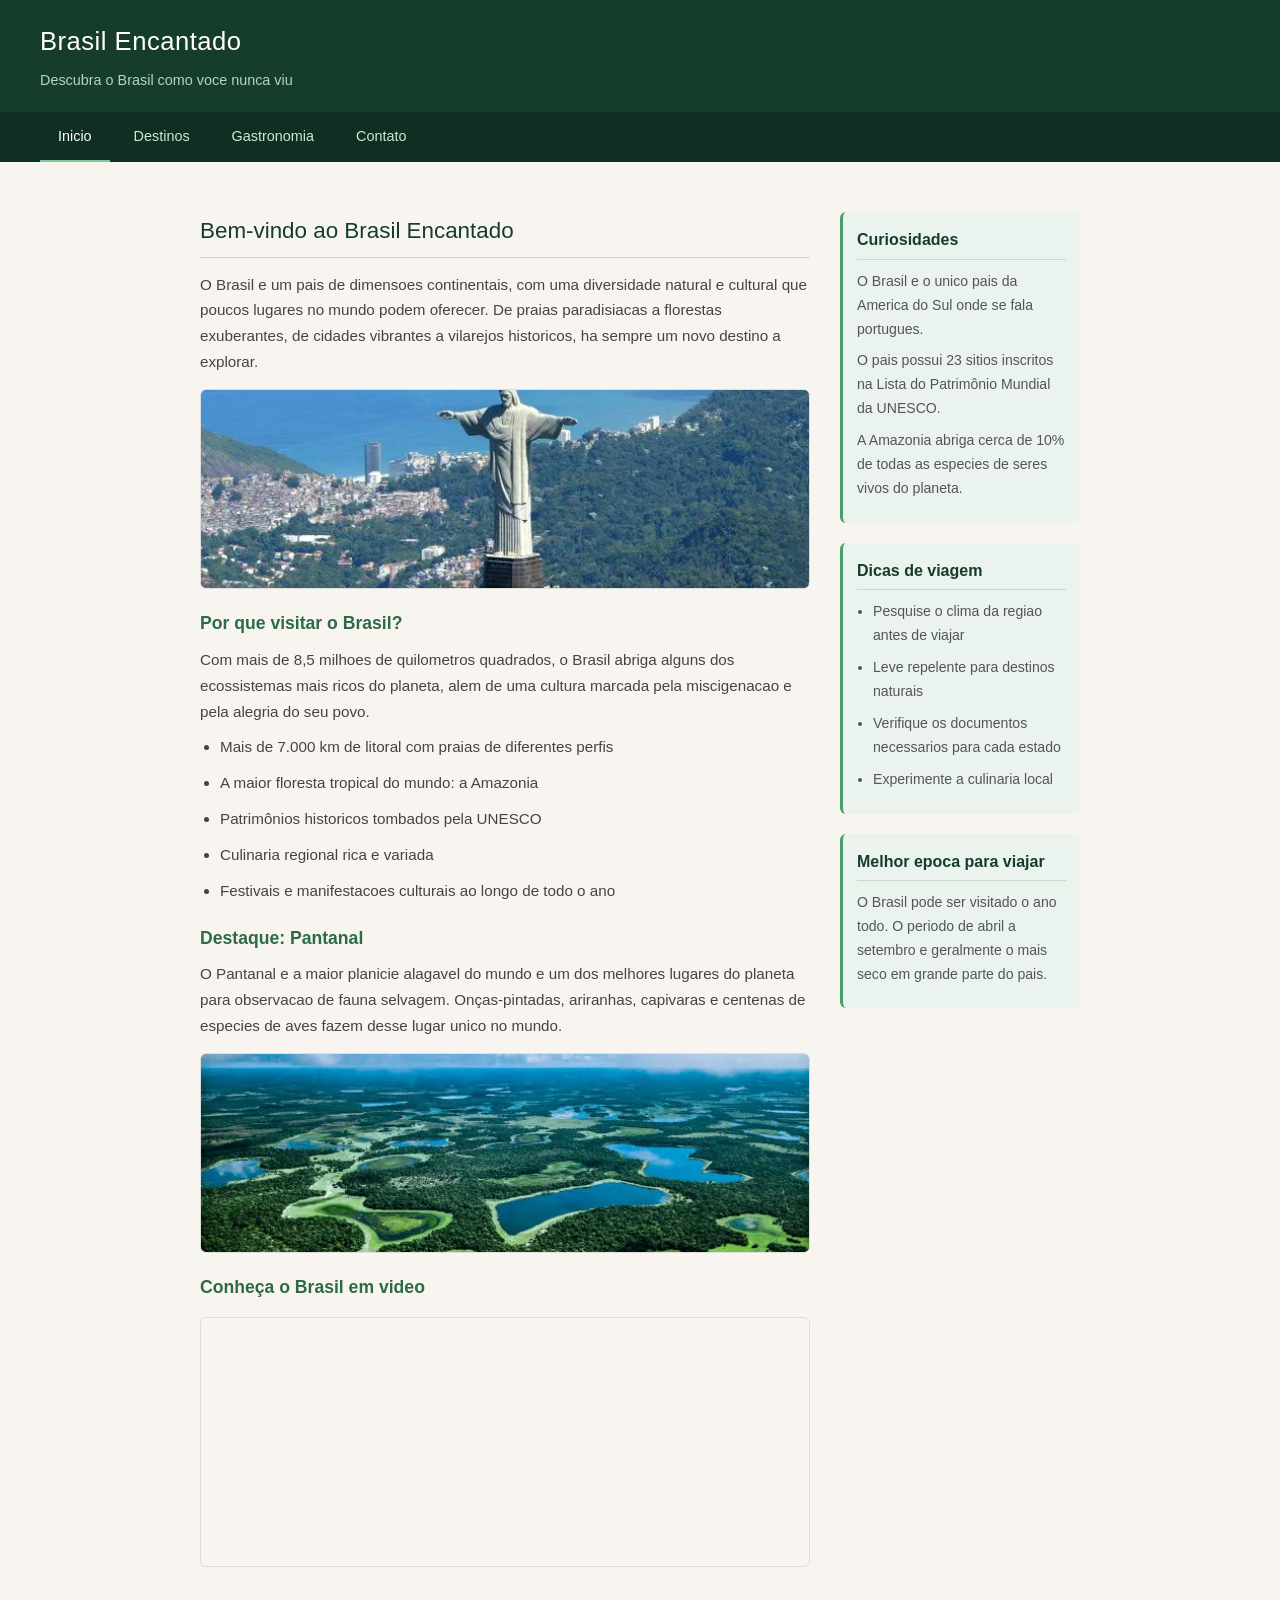
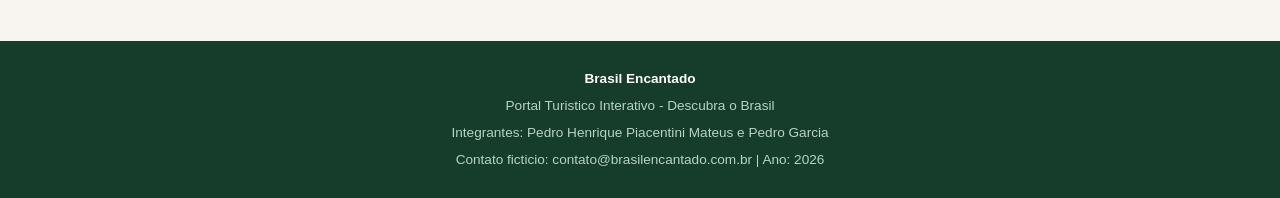
==== index.html @ 539bef1c "Add files via upload" ====
<!DOCTYPE html>
<html lang="pt-BR">
<head>
  <meta charset="UTF-8">
  <meta name="viewport" content="width=device-width, initial-scale=1.0">
  <title>Brasil Encantado - Inicio</title>
  <link rel="stylesheet" href="css/style.css">
</head>
<body>

<header>
  <h1>Brasil Encantado</h1>
  <p>Descubra o Brasil como voce nunca viu</p>
</header>

<nav>
  <a href="index.html" class="ativa">Inicio</a>
  <a href="destinos.html">Destinos</a>
  <a href="gastronomia.html">Gastronomia</a>
  <a href="contato.html">Contato</a>
</nav>

<main>
  <section>
    <h2>Bem-vindo ao Brasil Encantado</h2>
    <p>
      O Brasil e um pais de dimensoes continentais, com uma diversidade natural e cultural que poucos lugares no mundo podem oferecer.
      De praias paradisiacas a florestas exuberantes, de cidades vibrantes a vilarejos historicos, ha sempre um novo destino a explorar.
    </p>

    <img src="img/brasil-panorama.jpg" alt="Vista panoramica do Brasil com natureza exuberante">

    <h3>Por que visitar o Brasil?</h3>
    <p>
      Com mais de 8,5 milhoes de quilometros quadrados, o Brasil abriga alguns dos ecossistemas mais ricos do planeta,
      alem de uma cultura marcada pela miscigenacao e pela alegria do seu povo.
    </p>

    <ul>
      <li>Mais de 7.000 km de litoral com praias de diferentes perfis</li>
      <li>A maior floresta tropical do mundo: a Amazonia</li>
      <li>Patrimônios historicos tombados pela UNESCO</li>
      <li>Culinaria regional rica e variada</li>
      <li>Festivais e manifestacoes culturais ao longo de todo o ano</li>
    </ul>

    <h3>Destaque: Pantanal</h3>
    <p>
      O Pantanal e a maior planicie alagavel do mundo e um dos melhores lugares do planeta para observacao de fauna selvagem.
      Onças-pintadas, ariranhas, capivaras e centenas de especies de aves fazem desse lugar unico no mundo.
    </p>

    <img src="img/pantanal.jpg" alt="Fauna do Pantanal com vegetacao tipica e animais silvestres">

    <h3>Conheça o Brasil em video</h3>
    <iframe src="https://www.youtube.com/watch?v=yeukgKerfqM" title="Brasil - Destinos turisticos" allowfullscreen></iframe>
  </section>

  <aside>
    <div class="bloco">
      <h3>Curiosidades</h3>
      <p>O Brasil e o unico pais da America do Sul onde se fala portugues.</p>
      <p>O pais possui 23 sitios inscritos na Lista do Patrimônio Mundial da UNESCO.</p>
      <p>A Amazonia abriga cerca de 10% de todas as especies de seres vivos do planeta.</p>
    </div>

    <div class="bloco">
      <h3>Dicas de viagem</h3>
      <ul>
        <li>Pesquise o clima da regiao antes de viajar</li>
        <li>Leve repelente para destinos naturais</li>
        <li>Verifique os documentos necessarios para cada estado</li>
        <li>Experimente a culinaria local</li>
      </ul>
    </div>

    <div class="bloco">
      <h3>Melhor epoca para viajar</h3>
      <p>O Brasil pode ser visitado o ano todo. O periodo de abril a setembro e geralmente o mais seco em grande parte do pais.</p>
    </div>
  </aside>
</main>

<footer>
  <strong>Brasil Encantado</strong><br>
  Portal Turistico Interativo - Descubra o Brasil<br>
  Integrantes: Pedro Henrique Piacentini Mateus e Pedro Garcia<br>
  Contato ficticio: contato@brasilencantado.com.br | Ano: 2026
</footer>

</body>
</html>
---- css/style.css ----
* {
    margin: 0;
    padding: 0;
    box-sizing: border-box;
}

body {
    font-family: 'Segoe UI', Arial, sans-serif;
    color: #222;
    background: #f8f5f0;
    line-height: 1.7;
}

header {
    background: #163d2b;
    color: #fff;
    padding: 20px 40px;
    box-shadow: 0 2px 6px rgba(0,0,0,0.1);
}

header h1 {
    font-size: 1.6rem;
    font-weight: 500;
    letter-spacing: 0.5px;
}

header p {
    font-size: 0.9rem;
    color: #b7d3c2;
    margin-top: 4px;
}

nav {
    background: #0f2f22;
    padding: 0 40px;
    display: flex;
    gap: 6px;
}

nav a {
    display: inline-block;
    padding: 12px 18px;
    color: #cfe6d8;
    text-decoration: none;
    font-size: 0.9rem;
    border-bottom: 2px solid transparent;
    transition: transform 0.15s ease;
}

nav a:hover {
    transform: translateY(-2px);
}

nav a.ativa {
    color: #ffffff;
    border-bottom: 2px solid #7fc99a;
}

main {
    max-width: 960px;
    margin: 50px auto;
    padding: 0 40px;
    display: flex;
    gap: 30px;
}

section {
    flex: 1;
}

section h2 {
    font-size: 1.4rem;
    color: #163d2b;
    margin-bottom: 14px;
    font-weight: 500;
    border-bottom: 1px solid #c5dcc9;
    padding-bottom: 6px;
}

section h3 {
    font-size: 1.1rem;
    color: #2d6a47;
    margin: 20px 0 8px;
}

section p,
section li {
    font-size: 0.95rem;
    color: #444;
    margin-bottom: 10px;
}

section ul {
    padding-left: 20px;
}

section img {
    width: 100%;
    height: 200px;
    object-fit: cover;
    display: block;
    margin: 14px 0;
    border-radius: 6px;
    border: 1px solid #ddd;
    transition: transform 0.25s ease, box-shadow 0.25s ease;
}

section img:hover {
    transform: scale(1.03);
    box-shadow: 0 4px 12px rgba(0,0,0,0.15);
}

section iframe {
    width: 100%;
    height: 250px;
    margin: 14px 0;
    border-radius: 6px;
    border: 1px solid #ddd;
    display: block;
}

aside {
    width: 240px;
    flex-shrink: 0;
}

aside h3 {
    font-size: 1rem;
    color: #163d2b;
    margin-bottom: 10px;
    border-bottom: 1px solid #c5dcc9;
    padding-bottom: 5px;
}

aside p,
aside li {
    font-size: 0.88rem;
    color: #555;
    margin-bottom: 8px;
}

aside ul {
    padding-left: 16px;
}

aside .bloco {
    background: #eaf3ed;
    border-left: 3px solid #4a9e6a;
    padding: 14px;
    margin-bottom: 20px;
    border-radius: 6px;
    transition: transform 0.2s ease, box-shadow 0.2s ease;
}

aside .bloco:hover {
    transform: translateX(5px);
    box-shadow: 2px 2px 10px rgba(0,0,0,0.08);
}

footer {
    background: #163d2b;
    color: #b7d3c2;
    text-align: center;
    padding: 24px 40px;
    font-size: 0.85rem;
    line-height: 2;
    margin-top: 60px;
}

footer strong {
    color: #fff;
}

form label {
    display: block;
    margin-bottom: 4px;
    font-size: 0.9rem;
    color: #333;
}

form input,
form textarea,
form select {
    width: 100%;
    padding: 9px 10px;
    border: 1px solid #ccc;
    border-radius: 4px;
    background: #fff;
    font-family: 'Segoe UI', Arial, sans-serif;
    font-size: 0.9rem;
    margin-bottom: 14px;
}

form button {
    background: #163d2b;
    color: #fff;
    border: none;
    padding: 10px 24px;
    font-size: 0.9rem;
    cursor: pointer;
    border-radius: 4px;
    font-family: 'Segoe UI', Arial, sans-serif;
    transition: transform 0.15s ease, box-shadow 0.15s ease;
}

form button:hover {
    transform: translateY(-1px);
    box-shadow: 0 3px 8px rgba(0,0,0,0.15);
}
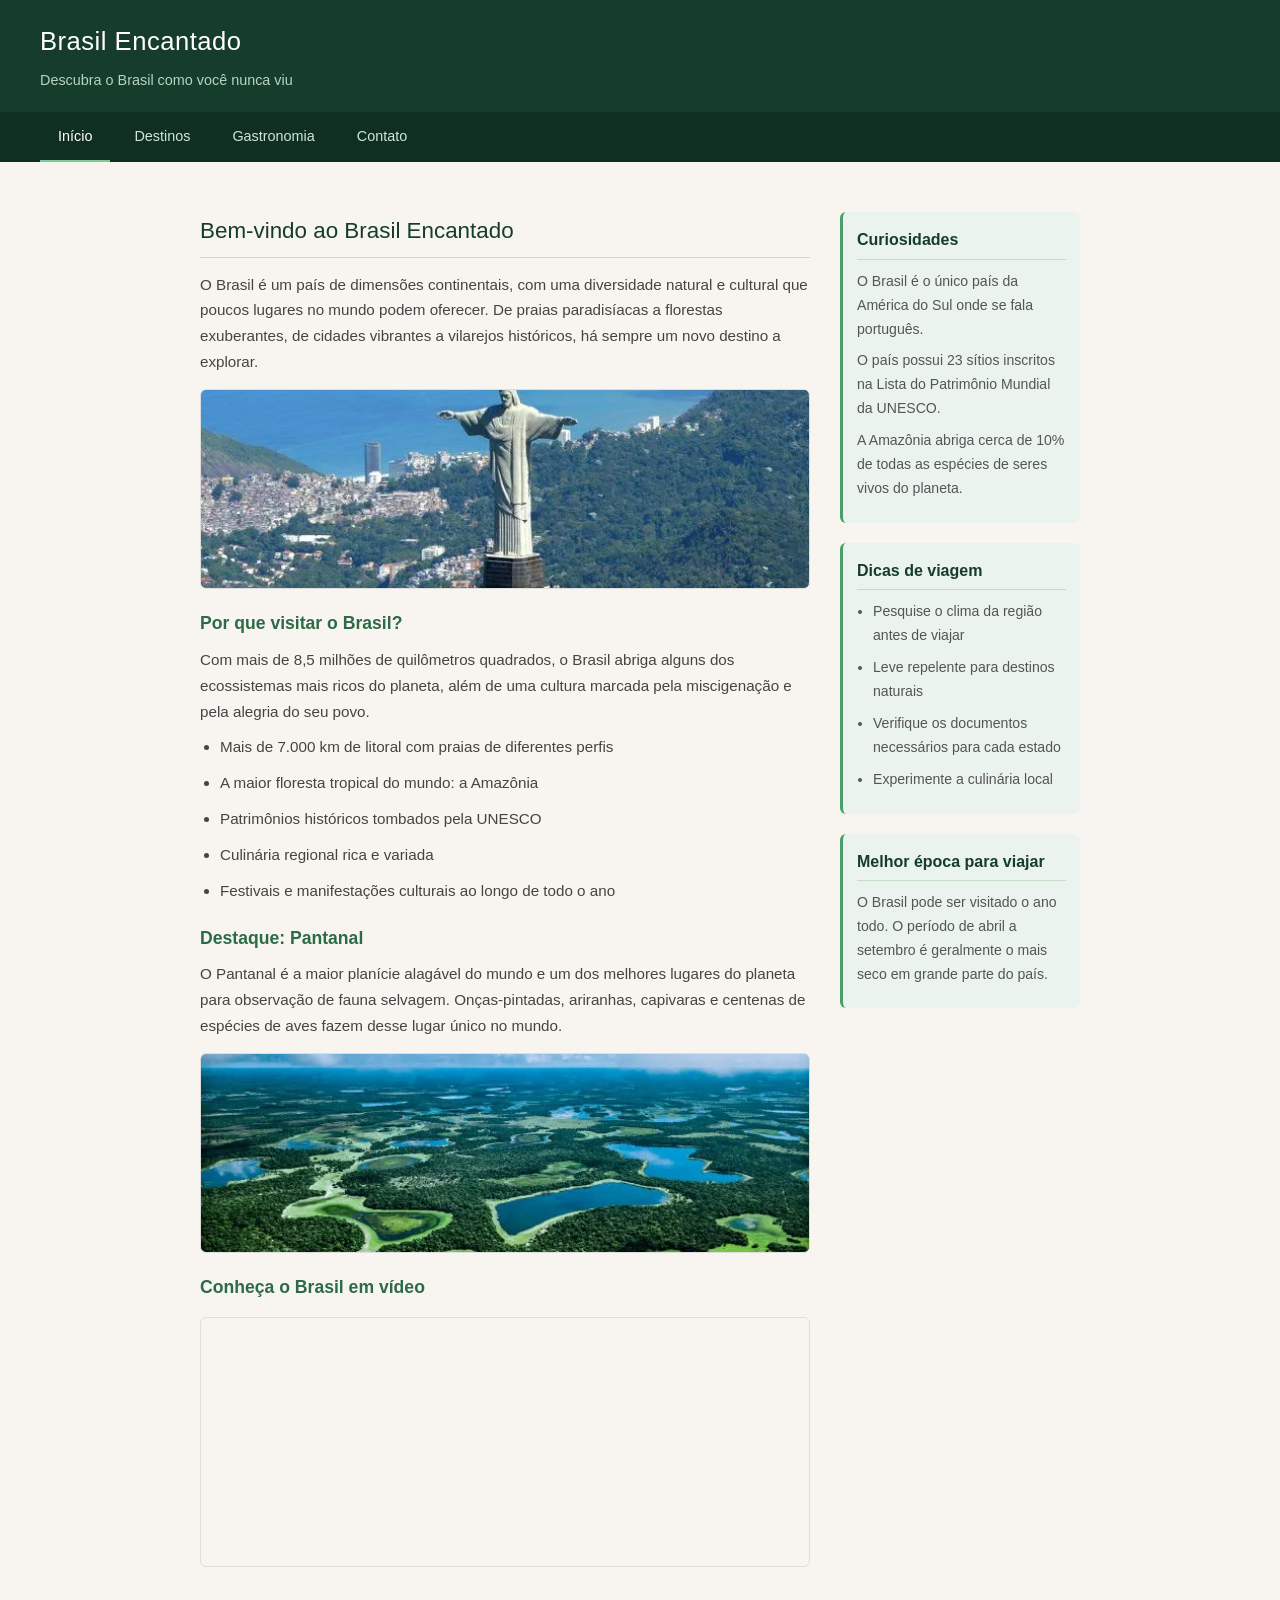
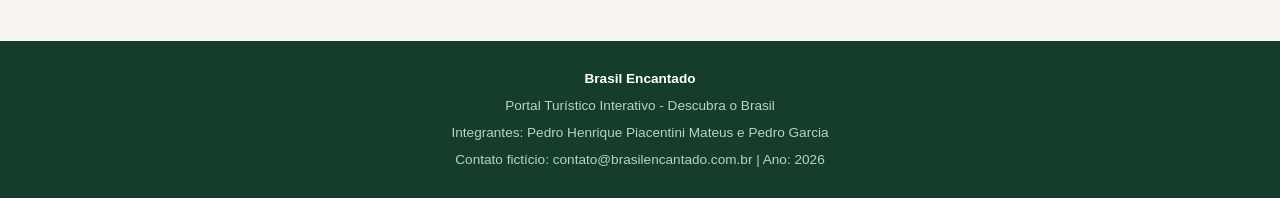
==== commit dbb4c6f4: "Update index.html" ====
--- a/index.html
+++ b/index.html
@@ -3,18 +3,18 @@
 <head>
   <meta charset="UTF-8">
   <meta name="viewport" content="width=device-width, initial-scale=1.0">
-  <title>Brasil Encantado - Inicio</title>
+  <title>Brasil Encantado - Início</title>
   <link rel="stylesheet" href="css/style.css">
 </head>
 <body>
 
 <header>
   <h1>Brasil Encantado</h1>
-  <p>Descubra o Brasil como voce nunca viu</p>
+  <p>Descubra o Brasil como você nunca viu</p>
 </header>
 
 <nav>
-  <a href="index.html" class="ativa">Inicio</a>
+  <a href="index.html" class="ativa">Início</a>
   <a href="destinos.html">Destinos</a>
   <a href="gastronomia.html">Gastronomia</a>
   <a href="contato.html">Contato</a>
@@ -24,68 +24,68 @@
   <section>
     <h2>Bem-vindo ao Brasil Encantado</h2>
     <p>
-      O Brasil e um pais de dimensoes continentais, com uma diversidade natural e cultural que poucos lugares no mundo podem oferecer.
-      De praias paradisiacas a florestas exuberantes, de cidades vibrantes a vilarejos historicos, ha sempre um novo destino a explorar.
+      O Brasil é um país de dimensões continentais, com uma diversidade natural e cultural que poucos lugares no mundo podem oferecer.
+      De praias paradisíacas a florestas exuberantes, de cidades vibrantes a vilarejos históricos, há sempre um novo destino a explorar.
     </p>
 
-    <img src="img/brasil-panorama.jpg" alt="Vista panoramica do Brasil com natureza exuberante">
+    <img src="img/brasil-panorama.jpg" alt="Vista panorâmica do Brasil com natureza exuberante">
 
     <h3>Por que visitar o Brasil?</h3>
     <p>
-      Com mais de 8,5 milhoes de quilometros quadrados, o Brasil abriga alguns dos ecossistemas mais ricos do planeta,
-      alem de uma cultura marcada pela miscigenacao e pela alegria do seu povo.
+      Com mais de 8,5 milhões de quilômetros quadrados, o Brasil abriga alguns dos ecossistemas mais ricos do planeta,
+      além de uma cultura marcada pela miscigenação e pela alegria do seu povo.
     </p>
 
     <ul>
       <li>Mais de 7.000 km de litoral com praias de diferentes perfis</li>
-      <li>A maior floresta tropical do mundo: a Amazonia</li>
-      <li>Patrimônios historicos tombados pela UNESCO</li>
-      <li>Culinaria regional rica e variada</li>
-      <li>Festivais e manifestacoes culturais ao longo de todo o ano</li>
+      <li>A maior floresta tropical do mundo: a Amazônia</li>
+      <li>Patrimônios históricos tombados pela UNESCO</li>
+      <li>Culinária regional rica e variada</li>
+      <li>Festivais e manifestações culturais ao longo de todo o ano</li>
     </ul>
 
     <h3>Destaque: Pantanal</h3>
     <p>
-      O Pantanal e a maior planicie alagavel do mundo e um dos melhores lugares do planeta para observacao de fauna selvagem.
-      Onças-pintadas, ariranhas, capivaras e centenas de especies de aves fazem desse lugar unico no mundo.
+      O Pantanal é a maior planície alagável do mundo e um dos melhores lugares do planeta para observação de fauna selvagem.
+      Onças-pintadas, ariranhas, capivaras e centenas de espécies de aves fazem desse lugar único no mundo.
     </p>
 
-    <img src="img/pantanal.jpg" alt="Fauna do Pantanal com vegetacao tipica e animais silvestres">
+    <img src="img/pantanal.jpg" alt="Fauna do Pantanal com vegetação típica e animais silvestres">
 
-    <h3>Conheça o Brasil em video</h3>
-    <iframe src="https://www.youtube.com/watch?v=yeukgKerfqM" title="Brasil - Destinos turisticos" allowfullscreen></iframe>
+    <h3>Conheça o Brasil em vídeo</h3>
+    <iframe src="https://www.youtube.com/embed/yeukgKerfqM" title="Brasil - Destinos turísticos" allowfullscreen></iframe>
   </section>
 
   <aside>
     <div class="bloco">
       <h3>Curiosidades</h3>
-      <p>O Brasil e o unico pais da America do Sul onde se fala portugues.</p>
-      <p>O pais possui 23 sitios inscritos na Lista do Patrimônio Mundial da UNESCO.</p>
-      <p>A Amazonia abriga cerca de 10% de todas as especies de seres vivos do planeta.</p>
+      <p>O Brasil é o único país da América do Sul onde se fala português.</p>
+      <p>O país possui 23 sítios inscritos na Lista do Patrimônio Mundial da UNESCO.</p>
+      <p>A Amazônia abriga cerca de 10% de todas as espécies de seres vivos do planeta.</p>
     </div>
 
     <div class="bloco">
       <h3>Dicas de viagem</h3>
       <ul>
-        <li>Pesquise o clima da regiao antes de viajar</li>
+        <li>Pesquise o clima da região antes de viajar</li>
         <li>Leve repelente para destinos naturais</li>
-        <li>Verifique os documentos necessarios para cada estado</li>
-        <li>Experimente a culinaria local</li>
+        <li>Verifique os documentos necessários para cada estado</li>
+        <li>Experimente a culinária local</li>
       </ul>
     </div>
 
     <div class="bloco">
-      <h3>Melhor epoca para viajar</h3>
-      <p>O Brasil pode ser visitado o ano todo. O periodo de abril a setembro e geralmente o mais seco em grande parte do pais.</p>
+      <h3>Melhor época para viajar</h3>
+      <p>O Brasil pode ser visitado o ano todo. O período de abril a setembro é geralmente o mais seco em grande parte do país.</p>
     </div>
   </aside>
 </main>
 
 <footer>
   <strong>Brasil Encantado</strong><br>
-  Portal Turistico Interativo - Descubra o Brasil<br>
+  Portal Turístico Interativo - Descubra o Brasil<br>
   Integrantes: Pedro Henrique Piacentini Mateus e Pedro Garcia<br>
-  Contato ficticio: contato@brasilencantado.com.br | Ano: 2026
+  Contato fictício: contato@brasilencantado.com.br | Ano: 2026
 </footer>
 
 </body>
